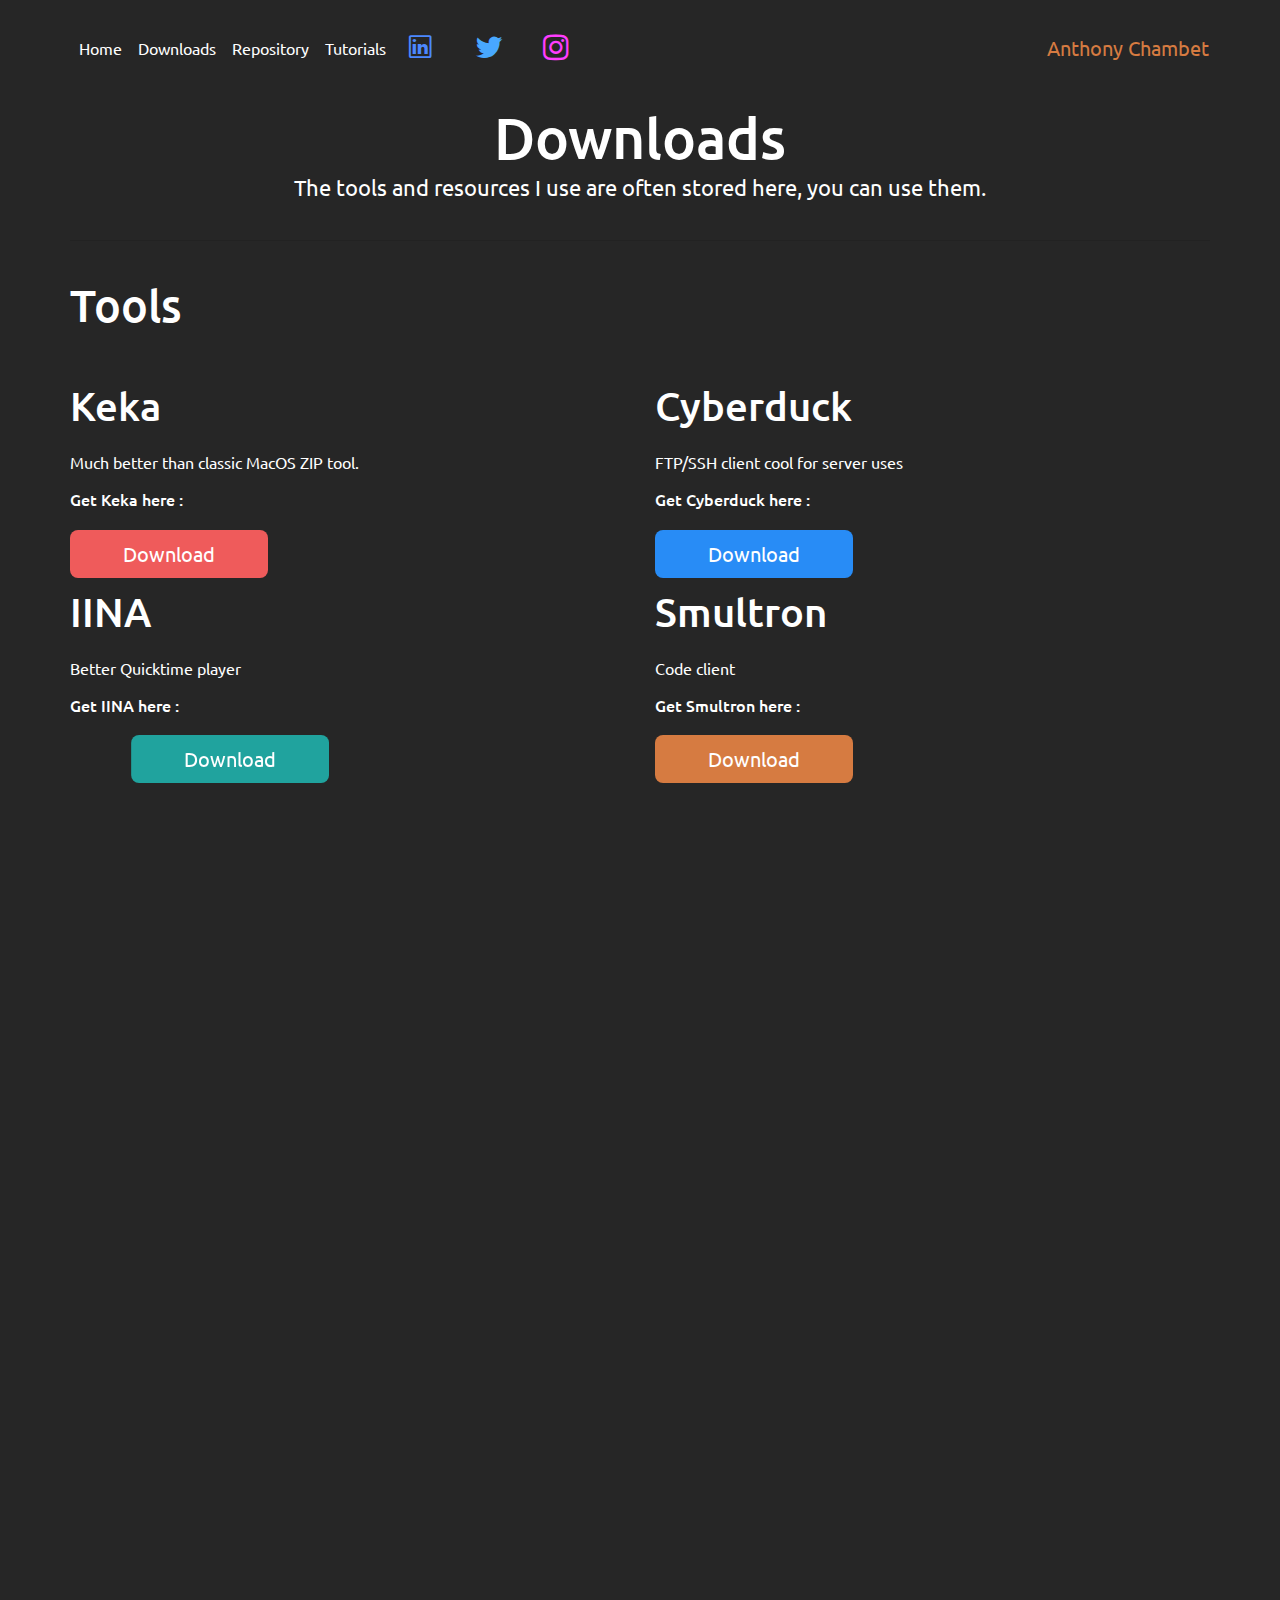
==== downloads.html @ d7c8d965 "Fixed issues" ====
<!doctype html>
<html>
<head>
    <meta charset="utf-8">
    <meta name="keywords" content="">
    <meta name="description" content="">
    <meta name="viewport" content="width=device-width, initial-scale=1.0, viewport-fit=cover">
    <link rel="shortcut icon" type="image/png" href="favicon.png">
    
	<link rel="stylesheet" type="text/css" href="./css/bootstrap.min.css?9737">
	<link rel="stylesheet" type="text/css" href="style.css?8757">
	<link rel="stylesheet" type="text/css" href="./css/animate.min.css?6318">
	<link rel="stylesheet" type="text/css" href="./css/ionicons.min.css">
	<link rel="stylesheet" type="text/css" href="./css/font-awesome.min.css">
	<link href='https://fonts.googleapis.com/css?family=Ubuntu&display=swap&subset=latin,latin-ext' rel='stylesheet' type='text/css'>
    <title>Downloads</title>


    
<!-- Analytics -->
 
<!-- Analytics END -->
    
</head>
<body>
<!-- Main container -->
<div class="page-container">
    
<!-- bloc-0 -->
<div class="bloc l-bloc animated fadeIn" data-appear-anim-style="fadeIn" id="bloc-0">
	<div class="container bloc-sm">
		<div class="row">
			<div class="col">
				<nav class="navbar navbar-light row navbar-expand-md nav-invert" role="navigation">
					<button id="nav-toggle" type="button" class="ui-navbar-toggler navbar-toggler border-0 p-0" data-toggle="collapse" data-target=".navbar-11182" aria-expanded="false" aria-label="Toggle navigation">
						<span class="navbar-toggler-icon"></span>
					</button>
					<div class="collapse navbar-collapse flex-grow-0 navbar-11182">
						<ul class="site-navigation nav navbar-nav ">
							<li class="nav-item">
								<a href="index.html" class="nav-link">Home</a>
							</li>
							<li class="nav-item">
								<a href="downloads.html" class="nav-link a-btn">Downloads</a>
							</li>
							<li class="nav-item">
								<a href="https://repo.anthdev.anthonychambet.com" class="nav-link a-btn">Repository</a>
							</li>
							<li class="nav-item">
								<a href="tutorials.html" class="nav-link a-btn">Tutorials</a>
							</li>
						</ul>
					</div>
					<div class="navbar-content-area d-block col-12 col-md-3 col-lg-2 order-md-0 order-1">
						<div class="row">
							<div class="align-self-center col-4 text-left animated swing" data-appear-anim-style="swing">
								<a href="https://www.linkedin.com/in/anthonychambet/" target="_blank"><span class="ion ion-social-linkedin-outline icon-md none animated swing-hvr icon-united-nations-blue"></span></a>
							</div>
							<div class="align-self-center col-4 text-center animated rubberBand" data-appear-anim-style="rubberBand">
								<a href="https://twitter.com/Anthony_Chmbt" target="_blank"><span class="fa fa-twitter float-md-none icon-md none animated swing-hvr icon-cornflower-blue"></span></a>
							</div>
							<div class="align-self-center col-4 text-right none animated jello animSpeedLazy animDelay08" data-appear-anim-style="jello">
								<a href="https://www.instagram.com/antho_chmbt/" target="_blank"><span class="fa fa-instagram icon-md none animated swing-hvr float-lg-none icon-purple-pizzazz"></span></a>
							</div>
						</div>
					</div><a class="navbar-brand mr-0 flex-grow-1 text-right ltc-bronze" href="downloads.html">Anthony Chambet</a>
				</nav>
			</div>
		</div>
	</div>
</div>
<!-- bloc-0 END -->

<!-- bloc-1 -->
<div class="bloc l-bloc animated fadeIn" data-appear-anim-style="fadeIn" id="bloc-1">
	<div class="container">
		<div class="row row-margin-right">
			<div class="bloc-margin-bottom col-12 offset-lg-0">
				<h3 class="mg-md text-lg-center h3-style btn-resize-mode text-center">
					Downloads
				</h3>
			</div>
		</div>
		<div class="row">
			<div class="col">
				<p class="p-margin-top text-lg-center">
					The tools and resources I use are often stored here, you can use them.<br>
				</p>
				<div class="divider-h">
					<span class="divider"></span>
				</div>
			</div>
		</div>
	</div>
</div>
<!-- bloc-1 END -->

<!-- bloc-4 -->
<div class="bloc l-bloc animated fadeIn" id="bloc-4" data-appear-anim-style="fadeIn">
	<div class="container">
		<div class="row">
			<div class="col">
				<h1 class="mg-md text-lg-left h1-tools-style">
					Tools
				</h1>
			</div>
		</div>
	</div>
</div>
<!-- bloc-4 END -->

<!-- bloc-5 -->
<div class="bloc l-bloc animated fadeIn" id="bloc-5" data-appear-anim-style="fadeIn">
	<div class="container bloc-sm">
		<div class="row">
			<div class="col">
				<h1 class="mg-md">
					Keka
				</h1>
				<p>
					Much better than classic MacOS ZIP tool.&nbsp;
				</p>
				<h6 class="mg-md">
					Get Keka here :
				</h6><a href="https://www.keka.io/en/" class="btn btn-lg btn-style btn-pastel-red">Download</a>
			</div>
			<div class="col">
				<h1 class="mg-md text-lg-left">
					Cyberduck
				</h1>
				<p>
					FTP/SSH client cool for server uses
				</p>
				<h6 class="mg-md">
					Get Cyberduck here :
				</h6><a href="https://cyberduck.io" class="btn btn-lg btn-style btn-dodger-blue">Download</a>
			</div>
		</div>
		<div class="row">
			<div class="col-sm-6">
				<h1 class="mg-md">
					IINA
				</h1>
				<p>
					Better Quicktime player
				</p>
				<h6 class="mg-md">
					Get IINA here :
				</h6><a href="https://iina.io" class="btn btn-lg btn-style btn-light-sea-green scroll-fx-right-in">Download</a>
			</div>
			<div class="col-lg-6 col-md-6 col-sm-6">
				<h1 class="mg-md h1-smultron-style">
					Smultron
				</h1>
				<p>
					Code client
				</p>
				<h6 class="mg-md">
					Get Smultron here :
				</h6><a href="https://www.peterborgapps.com/smultron/" class="btn btn-lg btn-style btn-bronze">Download</a>
			</div>
		</div>
	</div>
</div>
<!-- bloc-5 END -->

<!-- bloc-6 -->
<div class="bloc l-bloc animated fadeIn" id="bloc-6" data-appear-anim-style="fadeIn">
	<div class="container bloc-sm">
		<div class="row">
			<div class="col">
				<div class="divider-h">
					<span class="divider"></span>
				</div>
				<h1 class="mg-md h1-ressources-style">
					Ressources
				</h1>
			</div>
		</div>
	</div>
</div>
<!-- bloc-6 END -->

<!-- bloc-7 -->
<div class="bloc l-bloc animated fadeIn" id="bloc-7" data-appear-anim-style="fadeIn">
	<div class="container">
		<div class="row row-margin-bottom">
			<div class="col-sm-8 bloc-0-margin-bottom">
				<h3 class="mg-md">
					iPhone Dev Wiki
				</h3>
				<p>
					Knowledge about jailbroken iOS development. In other words, this is a collection of documentation written by developers to help each other write extensions (tweaks) for jailbroken iOS, and you're invited to learn from it and contribute to it too.
				</p>
			</div>
			<div class="col-sm-4">
				<img class="img-fluid mx-auto d-block img-style lazyload" src="img/lazyload-ph.png" data-src="img/iphonedevwiki.net.png" alt="Viss" />
			</div>
		</div>
		<div class="row row-12-margin-bottom">
			<div class="col-sm-8 bloc-margin-top">
				<h3 class="mg-md">
					Theos
				</h3>
				<p>
					Theos is a cross-platform suite of development tools for managing, developing, and deploying iOS software without the use of Xcode. It is an important tool for people building extensions (tweaks) for jailbroken iOS; most extension developers use Theos.
				</p>
			</div>
			<div class="col-sm-4">
				<img class="img-fluid img-style mx-auto d-block lazyload" src="img/lazyload-ph.png" data-src="img/1*FDAeHxhVfuEC1ai1ZlLmfQ.png" alt="1*FDAeHxhVfuEC1ai1ZlLmfQ" />
			</div>
		</div>
		<div class="row">
			<div class="col-sm-8">
				<h3 class="mg-md">
					Swift
				</h3>
				<p>
					For students, learning Swift has been a great introduction to modern programming concepts and best practices. And because it is open, their Swift skills will be able to be applied to an even broader range of platforms, from mobile devices to the desktop to the cloud.
				</p>
			</div>
			<div class="col-sm-4">
				<img class="img-fluid img-style mx-auto d-block lazyload" src="img/lazyload-ph.png" data-src="img/Swift_logo.svg.png" alt="Swift_logo" />
			</div>
		</div>
	</div>
</div>
<!-- bloc-7 END -->

<!-- bloc-8 -->
<div class="bloc l-bloc animated fadeIn" id="bloc-8" data-appear-anim-style="fadeIn">
	<div class="container bloc-sm">
		<div class="row">
			<div class="col">
				<div class="divider-h">
					<span class="divider"></span>
				</div>
			</div>
		</div>
	</div>
</div>
<!-- bloc-8 END -->

<!-- bloc-9 -->
<div class="bloc l-bloc animated fadeIn" id="bloc-9" data-appear-anim-style="fadeIn">
	<div class="container">
		<div class="row">
			<div class="col">
				<h3 class="mg-md">
					Other
				</h3>
			</div>
		</div>
	</div>
</div>
<!-- bloc-9 END -->

<!-- bloc-10 -->
<div class="bloc l-bloc animated fadeIn" id="bloc-10" data-appear-anim-style="fadeIn">
	<div class="container">
		<div class="row">
			<div class="col-md-6 col-lg-12">
				<p>
					AbletonLive 10.1.14 (MAC)
				</p><a href="downloads.html" class="btn btn-d btn-lg btn-check-style">Check</a><a class="btn btn-d btn-lg btn-check-style" target="_blank">Download</a>
			</div>
			<div class="col-md-6 col-lg-12">
				<p>
					Folx (downloader)
				</p><a href="downloads.html" class="btn btn-d btn-lg btn-check-style">Check</a><a href="downloads.html" class="btn btn-d btn-lg btn-check-style">Download</a>
			</div>
		</div>
	</div>
</div>
<!-- bloc-10 END -->

<!-- ScrollToTop Button -->
<a class="bloc-button btn btn-d scrollToTop" onclick="scrollToTarget('1',this)"><span class="fa fa-chevron-up"></span></a>
<!-- ScrollToTop Button END-->


<!-- bloc-19 -->
<div class="bloc tc-olive-drab-7 l-bloc animated fadeIn" data-appear-anim-style="fadeIn" id="bloc-19">
	<div class="container">
		<div class="row">
			<div class="col-12">
				<p class="text-lg-center mx-auto d-block p-2-style text-md-center text-center">
					© 2020 - Anthony Chambet<br>Made with ❤️
				</p>
			</div>
		</div>
	</div>
</div>
<!-- bloc-19 END -->

</div>
<!-- Main container END -->
    

<script src="./js/jquery-3.3.1.min.js?1178"></script>
<script src="./js/bootstrap.bundle.min.js?9773"></script>
<script src="./js/blocs.min.js?6173"></script>
<script src="./js/lazysizes.min.js" defer></script>
<script src="./js/scrollFX.js?9593"></script>
<!-- Additional JS END -->


</body>
</html>
---- style.css ----
/*-----------------------------------------------------------------------------------
	    Stable_Website_Blocs
        Built with Blocs
-----------------------------------------------------------------------------------*/
 
body{
	margin:0;
	padding:0;
    background:rgba(0,0,0,0.85);
    overflow-x:hidden;
    -webkit-font-smoothing: antialiased;
    -moz-osx-font-smoothing: grayscale;
}
.page-container{overflow-x:hidden;} /* Prevents unwanted scroll space when scroll FX used. */
a,button{transition: background .3s ease-in-out;outline: none!important;} /* Prevent ugly blue glow on chrome and safari */
a:hover{text-decoration: none; cursor:pointer;}

/* = Blocs
-------------------------------------------------------------- */

.bloc{
	width:100%;
	clear:both;
	background: 50% 50% no-repeat;
	padding:0 50px;
	-webkit-background-size: cover;
	-moz-background-size: cover;
	-o-background-size: cover;
	background-size: cover;
	position:relative;
	display:flex;
}
.bloc .container{
	padding-left:0;
	padding-right:0;
}


/* Sizes */

.bloc-sm{
	padding:20px 50px;
}

/* = Full Screen Blocs 
-------------------------------------------------------------- */

.bloc-fill-screen{
	min-height:100vh;
	display: flex;
	flex-direction: column;
	padding-top:20px;
	padding-bottom:20px;
}
.bloc-fill-screen > .container{
	align-self: flex-middle;
	flex-grow: 1;
	display: flex;
}
.bloc-fill-screen > .container > .row{
	flex-grow: 1;
	align-self: center;
	width:100%;
}
.bloc-fill-screen .fill-bloc-top-edge, .bloc-fill-screen .fill-bloc-bottom-edge{
	flex-grow: 0;
}
.bloc-fill-screen .fill-bloc-top-edge{
	align-self: flex-start;
}
.bloc-fill-screen .fill-bloc-bottom-edge{
	align-self: flex-end;
}


/* Light theme */

.d-bloc .card,.l-bloc{
	color:rgba(0,0,0,.5);
}
.d-bloc .card button:hover,.l-bloc button:hover{
	color:rgba(0,0,0,.7);
}
.l-bloc .icon-round,.l-bloc .icon-square,.l-bloc .icon-rounded,.l-bloc .icon-semi-rounded-a,.l-bloc .icon-semi-rounded-b{
	border-color:rgba(0,0,0,.7);
}
.d-bloc .card .divider-h span,.l-bloc .divider-h span{
	border-color:rgba(0,0,0,.1);
}
.d-bloc .card .a-btn,.l-bloc .a-btn,.l-bloc .navbar a,.l-bloc a .icon-sm, .l-bloc a .icon-md, .l-bloc a .icon-lg, .l-bloc a .icon-xl, .l-bloc h1 a, .l-bloc h2 a, .l-bloc h3 a, .l-bloc h4 a, .l-bloc h5 a, .l-bloc h6 a, .l-bloc p a{
	color:rgba(0,0,0,.6);
}
.d-bloc .card .a-btn:hover,.l-bloc .a-btn:hover,.l-bloc .navbar a:hover, .l-bloc a:hover .icon-sm, .l-bloc a:hover .icon-md, .l-bloc a:hover .icon-lg, .l-bloc a:hover .icon-xl, .l-bloc h1 a:hover, .l-bloc h2 a:hover, .l-bloc h3 a:hover, .l-bloc h4 a:hover, .l-bloc h5 a:hover, .l-bloc h6 a:hover, .l-bloc p a:hover{
	color:rgba(0,0,0,1);
}
.l-bloc .navbar-toggle .icon-bar{
	color:rgba(0,0,0,.6);
}
.d-bloc .card .btn-wire,.d-bloc .card .btn-wire:hover,.l-bloc .btn-wire,.l-bloc .btn-wire:hover{
	color:rgba(0,0,0,.7);
	border-color:rgba(0,0,0,.3);
}


/* = NavBar
-------------------------------------------------------------- */

.hero .hero-nav{
	padding-left:inherit;
	padding-right:inherit;
}
/* Handle Multi Level Navigation */.navbar-light .navbar-nav .nav-link {
	color: rgb(64, 64, 64);
}
.btco-menu li > a {
	padding: 10px 15px;
	color: #000;
}
.btco-menu .active a:focus,.btco-menu li a:focus ,.navbar > .show > a:focus{
	background: transparent;
	outline: 0;
}
.dropdown-menu .show > .dropdown-toggle::after{
	transform: rotate(-90deg);
}

/* = Bric adjustment margins
-------------------------------------------------------------- */

.mg-md{
	margin-top:10px;
	margin-bottom:20px;
}

/* = Buttons
-------------------------------------------------------------- */

.btn-d,.btn-d:hover,.btn-d:focus{
	color:#FFF;
	background:rgba(0,0,0,.3);
}

/* Prevent ugly blue glow on chrome and safari */
button{
	outline: none!important;
}


/* = Icons
-------------------------------------------------------------- */
.icon-md{
	font-size:30px!important;
}




.card-sq, .card-sq .card-header, .card-sq .card-footer{
	border-radius:0;
}
.card-rd{
	border-radius:30px;
}
.card-rd .card-header{
	border-radius:29px 29px 0 0;
}
.card-rd .card-footer{
	border-radius:0 0 29px 29px;
}

/* = Dividers
-------------------------------------------------------------- */
.divider-h{
	padding:20px 0;
	width:100%;
	display:inline-block;
}
.divider-h span{
	display: block;
	border-top:1px solid transparent;
}
.divider-half{
	width: 50%;
	margin: 0 auto;
}
.dropdown-menu .divider-h,.dropdown-menu .divider-half{
	padding:0;
}

/* = Forms
-------------------------------------------------------------- */

.form-control{
	border-color:rgba(0,0,0,.1);
	box-shadow:none;
}



/* ScrollToTop button */

.scrollToTop{
	width:40px;
	height:40px;
	position:fixed;
	bottom:20px;
	right:20px;
	opacity: 0;
	z-index: 500;
	transition: all .3s ease-in-out;
}
.scrollToTop span{
	margin-top: 6px;
}
.showScrollTop{
	font-size: 14px;
	opacity: 1;
}

/* = Custom Styling
-------------------------------------------------------------- */

h1,h2,h3,h4,h5,h6,p,label,.btn,a{
	font-family:"Ubuntu";
	color:#FFFFFF!important;
}
.container{
	max-width:1140px;
}
.bloc-margin-bottom{
	margin-bottom:0px;
	margin-top:7px;
}
.h3-style{
	font-size:57px;
	margin-top:0px;
	margin-left:0px;
	margin-bottom:0px;
}
.row-margin-right{
	margin-right:0px;
	margin-left:0px;
}
.container-div-style{
	width:100%;
}
.h3-bloc-2-style{
	font-size:26px;
}
.h3-2-style{
	font-size:36px;
}
.h3-7-style{
	font-size:26px;
}
.h3-8-style{
	font-size:36px;
}
.h1-style{
	font-size:50px;
}
.h3-4-style{
	font-size:26px;
}
.h3-5-style{
	font-size:26px;
}
.h3-6-style{
	font-size:25px;
}
.h3-9-style{
	font-size:26px;
}
.h3-10-style{
	font-size:26px;
}
.h3-11-style{
	font-size:26px;
}
.h3-12-style{
	font-size:26px;
}
.btn-style{
	width:35.7%;
	border-radius:8px 8px 8px 8px;
}
.icon-margin-top{
	margin-top:0px;
}
.p-2-style{
	font-size:18px;
	margin-top:40px;
}
.h3-contact-me-😉-style{
	font-size:47px;
	width:100%;
}
.bloc-margin-top{
	margin-top:0px;
}
.row-margin-top{
	margin-top:0px;
	width:100%;
	margin-left:0px;
	margin-right:-1px;
}
.img-style{
	width:224px;
	margin-top:31px;
	border-radius:0px 0px 0px 0px;
}
.p-margin-top{
	font-size:22px;
	width:100%;
	color:#e08e53;
}
.form-style{
	width:100%;
}
.h1-tools-style{
	font-size:45px;
}
.h1-ressources-style{
	font-size:45px;
}
.h1-smultron-style{
	width:100%;
}
.row-margin-bottom{
	margin-bottom:60px;
}
.bloc-0-margin-bottom{
	margin-bottom:0px;
}
.row-12-margin-bottom{
	margin-bottom:60px;
}
.btn-check-style{
	width:14.95%;
}
.h1-links-style{
	font-size:50px;
	margin-top:0px;
}
.h1-contact-me-😉-style{
	font-size:47px;
}
.btn-here-✅-style{
	width:44.3%;
	border-radius:14px 14px 14px 14px;
}
.btn-availabe-soon--style{
	width:44.3%;
	border-radius:14px 14px 14px 14px;
}
.btn-this-way-👈-style{
	width:35.42%;
	border-radius:14px 14px 14px 14px;
}
.btn-more-infos-style{
	width:34.79%;
	border-radius:14px 14px 14px 14px;
}
.h1-tutorials-style{
	font-size:56px;
}
.p-style{
	font-size:22px;
}
.h5-style{
	font-size:24px;
}

/* = Colour
-------------------------------------------------------------- */


/* Text colour styles */

.tc-white{
	color:#FFFFFF!important;
}
.tc-olive-drab-7{
	color:#313131!important;
}

/* Button colour styles */

.btn-pastel-red{
	background:#EF5B5B;
	color:#FFFFFF!important;
}
.btn-pastel-red:hover{
	background:#bf4949!important;
	color:#FFFFFF!important;
}
.btn-dodger-blue{
	background:#288CF6;
	color:#FFFFFF!important;
}
.btn-dodger-blue:hover{
	background:#2070c5!important;
	color:#FFFFFF!important;
}
.btn-light-sea-green{
	background:#20A39E;
	color:#FFFFFF!important;
}
.btn-light-sea-green:hover{
	background:#1a827e!important;
	color:#FFFFFF!important;
}
.btn-bronze{
	background:#D67B41;
	color:#FFFFFF!important;
}
.btn-bronze:hover{
	background:#ab6234!important;
	color:#FFFFFF!important;
}
.btn-dodger-blue-2{
	background:#288CF6;
	color:#FFFFFF!important;
}
.btn-dodger-blue-2:hover{
	background:#2070c5!important;
	color:#FFFFFF!important;
}

/* Link colour styles */

.ltc-bronze{
	color:#D67B41!important;
}
.ltc-bronze:hover{
	color:#ab6234!important;
}

/* Icon colour styles */

.icon-united-nations-blue{
	color:#4C88FF!important;
	border-color:#4C88FF!important;
}
.icon-cornflower-blue{
	color:#48A8FF!important;
	border-color:#48A8FF!important;
}
.icon-purple-pizzazz{
	color:#FF3DFF!important;
	border-color:#FF3DFF!important;
}




/* = Mobile adjustments 
-------------------------------------------------------------- */
@media (max-width: 1024px)
{
    .bloc{
        padding-left: 20px; 
        padding-right: 20px;  
    }
    .bloc.full-width-bloc, .bloc-tile-2.full-width-bloc .container, .bloc-tile-3.full-width-bloc .container, .bloc-tile-4.full-width-bloc .container{
        padding-left: 0; 
        padding-right: 0;  
    }
}
@media (max-width: 991px)
{
    .container{width:100%;}
    .page-container, #hero-bloc{overflow-x: hidden;position: relative;} /* Prevent unwanted side scroll on mobile */
    .bloc{padding-left: constant(safe-area-inset-left);padding-right: constant(safe-area-inset-right);} /* iPhone X Notch Support*/
    .bloc-group, .bloc-group .bloc{display:block;width:100%;}
}
@media (max-width: 767px)
{
    .page-container{
        overflow-x: hidden;
        position:relative;
    }
    .bloc-tile-2 .container, .bloc-tile-3 .container, .bloc-tile-4 .container{
        padding-left:0;padding-right:0;
    }
    .a-block{
        padding:0 10px;
    }
    .btn-dwn{
       display:none; 
    }
    .voffset{
        margin-top:5px;
    }
    .voffset-md{
        margin-top:20px;
    }
    .voffset-lg{
        margin-top:30px;
    }
    form{
        padding:5px;
    }
    .close-lightbox{
        display:inline-block;
    }
    .blocsapp-device-iphone5{
	   background-size: 216px 425px;
	   padding-top:60px;
	   width:216px;
	   height:425px;
    }
    .blocsapp-device-iphone5 img{
	   width: 180px;
	   height: 320px;
    }
}

@media (max-width: 991px){
	.h3-bloc-2-style{
		font-size:21px;
	}
	.h3-4-style{
		font-size:21px;
	}
	.h3-5-style{
		font-size:21px;
	}
	.h3-6-style{
		font-size:21px;
	}
	.h3-7-style{
		font-size:21px;
	}
	.h3-9-style{
		font-size:21px;
	}
	.h3-10-style{
		font-size:21px;
	}
	.h3-11-style{
		font-size:21px;
	}
	.h3-12-style{
		font-size:21px;
	}
	.h1-style{
		font-size:46px;
	}
	.h3-style{
		font-size:46px;
	}
	.h3-contact-me-😉-style{
		font-size:46px;
	}
	.img-style{
		width:108px;
	}
	.p-margin-top{
		font-size:20px;
	}
	.row-margin-top{
		margin-right:0px;
	}
	.h1-links-style{
		font-size:46px;
	}
	.btn-style{
		margin-top:0px;
	}
	.btn-check-style{
		margin-right:31px;
		width:38.95%;
	}
	.btn-this-way-👈-style{
		width:26.04%;
	}
	.btn-more-infos-style{
		width:26.04%;
	}
	.btn-here-✅-style{
		width:26.04%;
	}
	.btn-availabe-soon--style{
		width:26.04%;
	}
	
}

@media (max-width: 767px){
	.text-right{
	}
	.text-left{
	}
	.text-center{
	}
	.row-margin-top{
		margin-right:0px;
	}
	.btn-style{
		width:47.98%;
	}
	.form-style{
		width:100%;
	}
	.btn-this-way-👈-style{
		width:33.46%;
	}
	.btn-here-✅-style{
		width:33.46%;
	}
	.btn-more-infos-style{
		width:33.46%;
	}
	.btn-availabe-soon--style{
		width:33.46%;
	}
	
}

@media (max-width: 575px){
	.footer-link{
		text-align:center;
	}
	.h3-style{
		font-size:27px;
		margin-top:0px;
	}
	.bloc-margin-bottom{
		margin-bottom:0px;
		margin-top:0px;
	}
	.row-margin-right{
		margin-top:-1px;
		width:100%;
	}
	.img-style{
		width:78px;
		margin-top:0px;
	}
	.p-margin-top{
		margin-top:0px;
		font-size:17px;
	}
	.bloc-bloc-1-margin-top{
		margin-top:0px;
	}
	.h1-style{
		font-size:27px;
	}
	.h3-2-style{
		font-size:18px;
	}
	.h3-bloc-2-style{
		font-size:13px;
	}
	.h3-4-style{
		font-size:13px;
	}
	.h3-5-style{
		font-size:13px;
	}
	.h3-6-style{
		font-size:13px;
	}
	.h3-7-style{
		font-size:13px;
	}
	.bloc-bloc-2-margin-bottom{
		margin-top:0px;
	}
	.h3-8-style{
		font-size:18px;
	}
	.h3-9-style{
		font-size:13px;
	}
	.h3-10-style{
		font-size:13px;
	}
	.h3-11-style{
		font-size:13px;
	}
	.h3-12-style{
		font-size:13px;
	}
	.h2-style{
		font-size:20px;
	}
	.h2-bloc-4-style{
		font-size:20px;
	}
	.h2-github-style{
		font-size:20px;
	}
	.btn-style{
		width:68.89%;
	}
	.h3-contact-me-😉-style{
		font-size:27px;
	}
	.p-2-style{
		font-size:10px;
		margin-top:27px;
	}
	.row-margin-top{
		width:100%;
	}
	.h1-links-style{
		font-size:27px;
	}
	.h5-style{
		font-size:16px;
	}
	.btn-check-style{
		width:57.78%;
		margin-left:0px;
		margin-right:0px;
	}
	.h1-contact-me-😉-style{
		font-size:27px;
	}
	.btn-this-way-👈-style{
		width:64.07%;
	}
	.btn-availabe-soon--style{
		width:64.81%;
	}
	.btn-more-infos-style{
		width:62.96%;
	}
	.btn-here-✅-style{
		width:64.44%;
	}
	
}
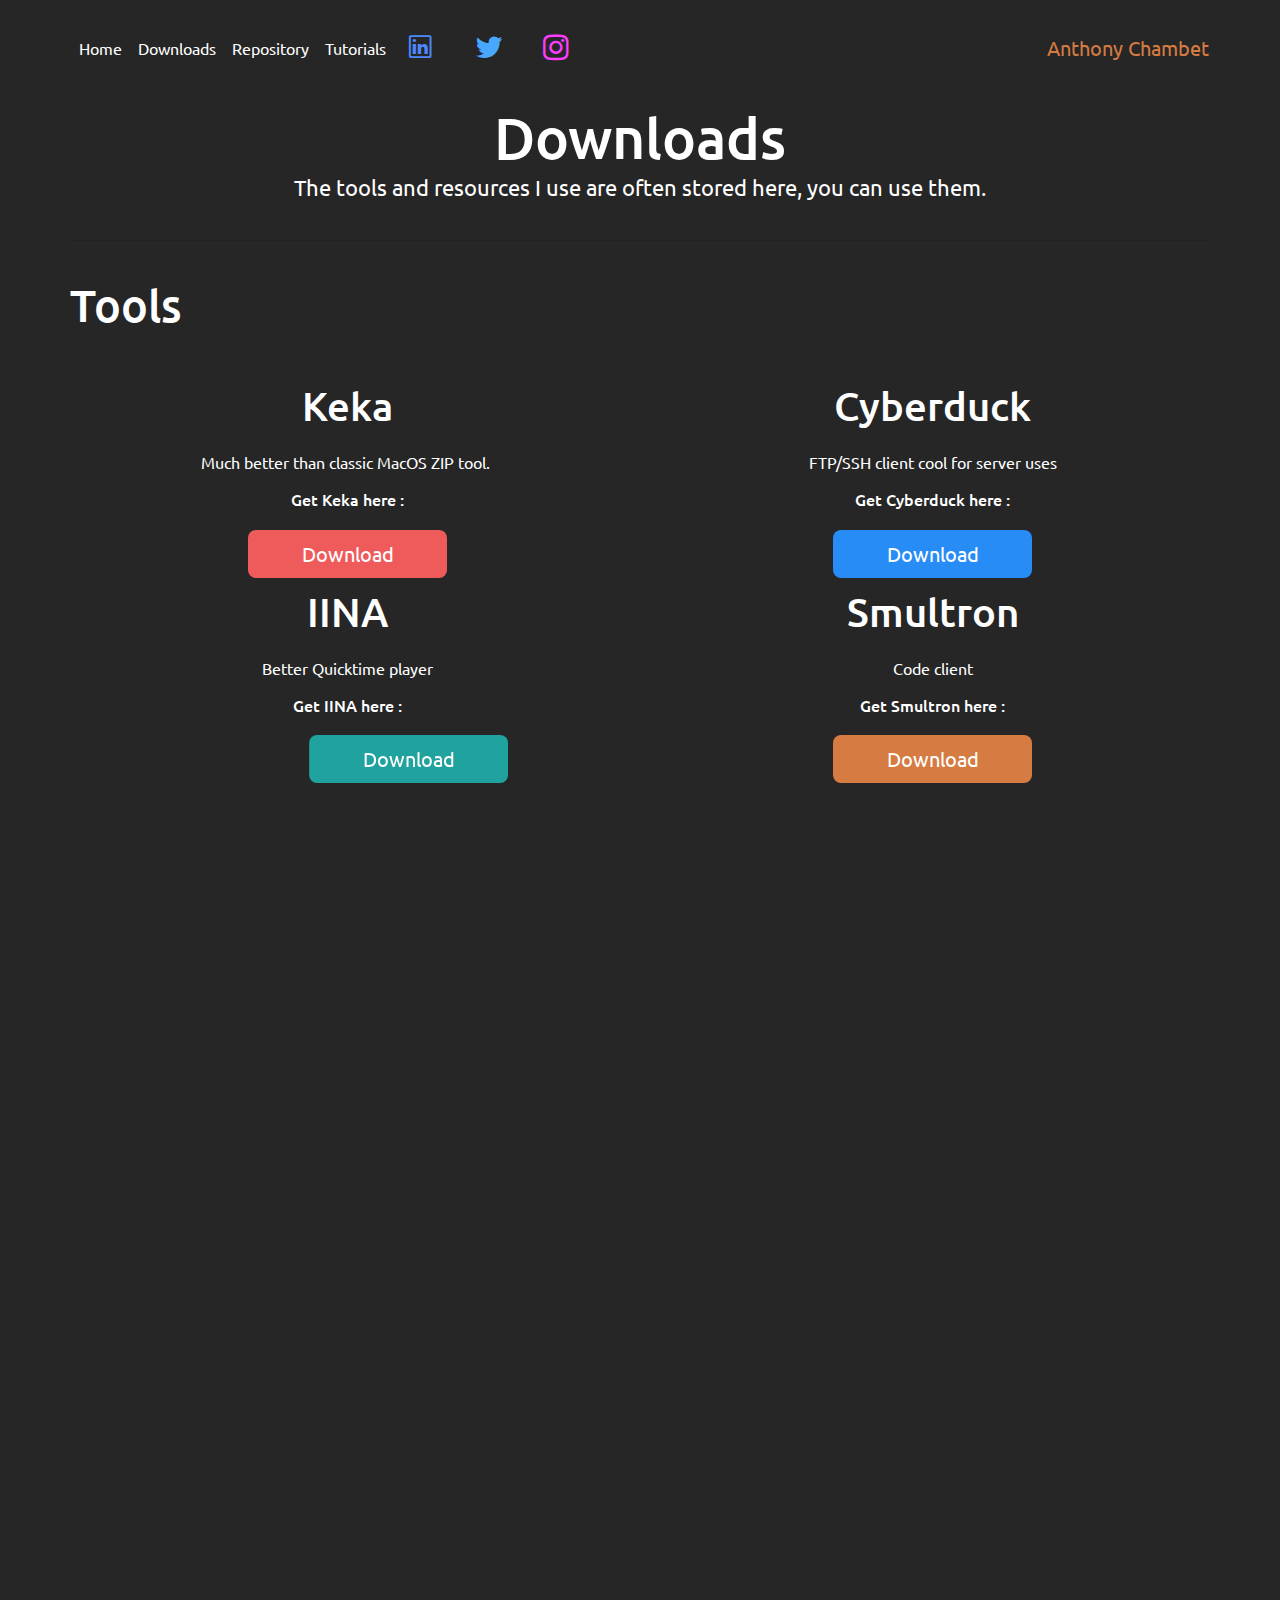
==== commit a8ac105d: "Various bug fixes again !!!!" ====
--- a/downloads.html
+++ b/downloads.html
@@ -7,9 +7,9 @@
     <meta name="viewport" content="width=device-width, initial-scale=1.0, viewport-fit=cover">
     <link rel="shortcut icon" type="image/png" href="favicon.png">
     
-	<link rel="stylesheet" type="text/css" href="./css/bootstrap.min.css?9737">
-	<link rel="stylesheet" type="text/css" href="style.css?8757">
-	<link rel="stylesheet" type="text/css" href="./css/animate.min.css?6318">
+	<link rel="stylesheet" type="text/css" href="./css/bootstrap.min.css?2036">
+	<link rel="stylesheet" type="text/css" href="style.css?4118">
+	<link rel="stylesheet" type="text/css" href="./css/animate.min.css?9424">
 	<link rel="stylesheet" type="text/css" href="./css/ionicons.min.css">
 	<link rel="stylesheet" type="text/css" href="./css/font-awesome.min.css">
 	<link href='https://fonts.googleapis.com/css?family=Ubuntu&display=swap&subset=latin,latin-ext' rel='stylesheet' type='text/css'>
@@ -83,7 +83,7 @@
 		</div>
 		<div class="row">
 			<div class="col">
-				<p class="p-margin-top text-lg-center">
+				<p class="p-margin-top text-lg-center text-md-center text-sm-center">
 					The tools and resources I use are often stored here, you can use them.<br>
 				</p>
 				<div class="divider-h">
@@ -114,50 +114,62 @@
 	<div class="container bloc-sm">
 		<div class="row">
 			<div class="col">
-				<h1 class="mg-md">
+				<h1 class="mg-md text-lg-center text-md-center text-sm-center text-center">
 					Keka
 				</h1>
-				<p>
+				<p class="text-lg-center text-md-center text-sm-center text-center">
 					Much better than classic MacOS ZIP tool.&nbsp;
 				</p>
-				<h6 class="mg-md">
+				<h6 class="mg-md text-lg-center text-md-center text-sm-center text-center">
 					Get Keka here :
-				</h6><a href="https://www.keka.io/en/" class="btn btn-lg btn-style btn-pastel-red">Download</a>
-			</div>
-			<div class="col">
-				<h1 class="mg-md text-lg-left">
+				</h6>
+				<div class="text-center">
+					<a href="https://www.keka.io/en/" class="btn btn-lg btn-style btn-pastel-red">Download</a>
+				</div>
+			</div>
+			<div class="col">
+				<h1 class="mg-md text-lg-center text-md-center text-sm-center text-center">
 					Cyberduck
 				</h1>
-				<p>
+				<p class="text-lg-center text-md-center text-sm-center text-center">
 					FTP/SSH client cool for server uses
 				</p>
-				<h6 class="mg-md">
+				<h6 class="mg-md text-lg-center text-md-center text-sm-center text-center">
 					Get Cyberduck here :
-				</h6><a href="https://cyberduck.io" class="btn btn-lg btn-style btn-dodger-blue">Download</a>
+				</h6>
+				<div class="text-center">
+					<a href="https://cyberduck.io" class="btn btn-style btn-dodger-blue btn-lg">Download</a>
+				</div>
 			</div>
 		</div>
 		<div class="row">
 			<div class="col-sm-6">
-				<h1 class="mg-md">
+				<h1 class="mg-md text-lg-center text-md-center text-sm-center text-center">
 					IINA
 				</h1>
-				<p>
+				<p class="text-lg-center text-md-center text-sm-center text-center">
 					Better Quicktime player
 				</p>
-				<h6 class="mg-md">
+				<h6 class="mg-md text-lg-center text-md-center text-sm-center text-center">
 					Get IINA here :
-				</h6><a href="https://iina.io" class="btn btn-lg btn-style btn-light-sea-green scroll-fx-right-in">Download</a>
+				</h6>
+				<div class="text-center">
+					<a href="https://iina.io" class="btn btn-lg btn-style btn-light-sea-green scroll-fx-right-in">Download</a>
+				</div>
 			</div>
 			<div class="col-lg-6 col-md-6 col-sm-6">
-				<h1 class="mg-md h1-smultron-style">
+				<h1 class="mg-md h1-smultron-style text-lg-center text-md-center text-sm-center text-center">
 					Smultron
 				</h1>
-				<p>
+				<p class="text-lg-center text-md-center text-sm-center text-center">
 					Code client
 				</p>
-				<h6 class="mg-md">
+				<h6 class="mg-md text-lg-center text-md-center text-sm-center text-center">
 					Get Smultron here :
-				</h6><a href="https://www.peterborgapps.com/smultron/" class="btn btn-lg btn-style btn-bronze">Download</a>
+				</h6>
+				<div class="text-center">
+					<a href="https://www.peterborgapps.com/smultron/" class="btn btn-lg btn-style btn-bronze">Download</a>
+				</div>
 			</div>
 		</div>
 	</div>
@@ -246,8 +258,8 @@
 	<div class="container">
 		<div class="row">
 			<div class="col">
-				<h3 class="mg-md">
-					Other
+				<h3 class="mg-md text-center">
+					Other…&nbsp;
 				</h3>
 			</div>
 		</div>
@@ -297,11 +309,11 @@
 <!-- Main container END -->
     
 
-<script src="./js/jquery-3.3.1.min.js?1178"></script>
-<script src="./js/bootstrap.bundle.min.js?9773"></script>
-<script src="./js/blocs.min.js?6173"></script>
+<script src="./js/jquery-3.3.1.min.js?4836"></script>
+<script src="./js/bootstrap.bundle.min.js?6792"></script>
+<script src="./js/blocs.min.js?6848"></script>
 <script src="./js/lazysizes.min.js" defer></script>
-<script src="./js/scrollFX.js?9593"></script>
+<script src="./js/scrollFX.js?6549"></script>
 <!-- Additional JS END -->
 
 
--- a/style.css
+++ b/style.css
@@ -377,6 +377,9 @@
 
 /* Text colour styles */
 
+.tc-pastel-red{
+	color:#EF5B5B!important;
+}
 .tc-white{
 	color:#FFFFFF!important;
 }
